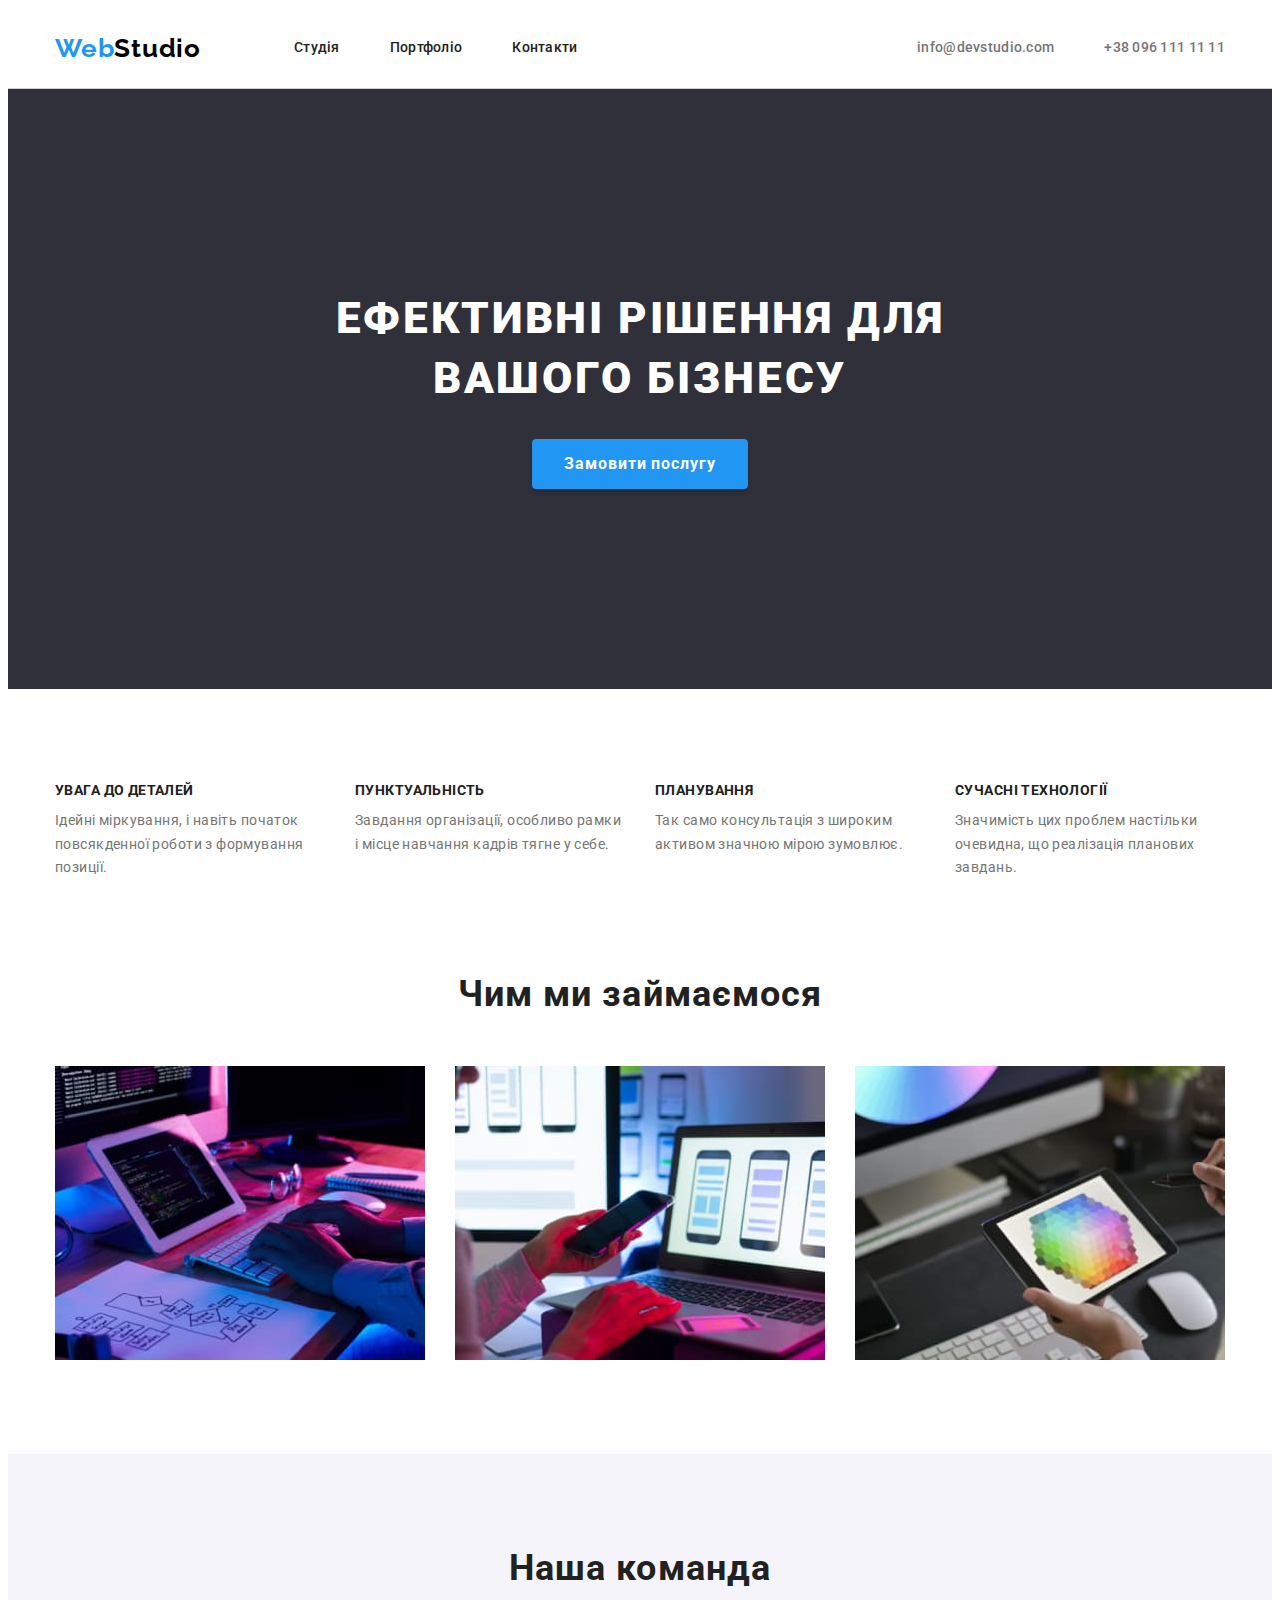
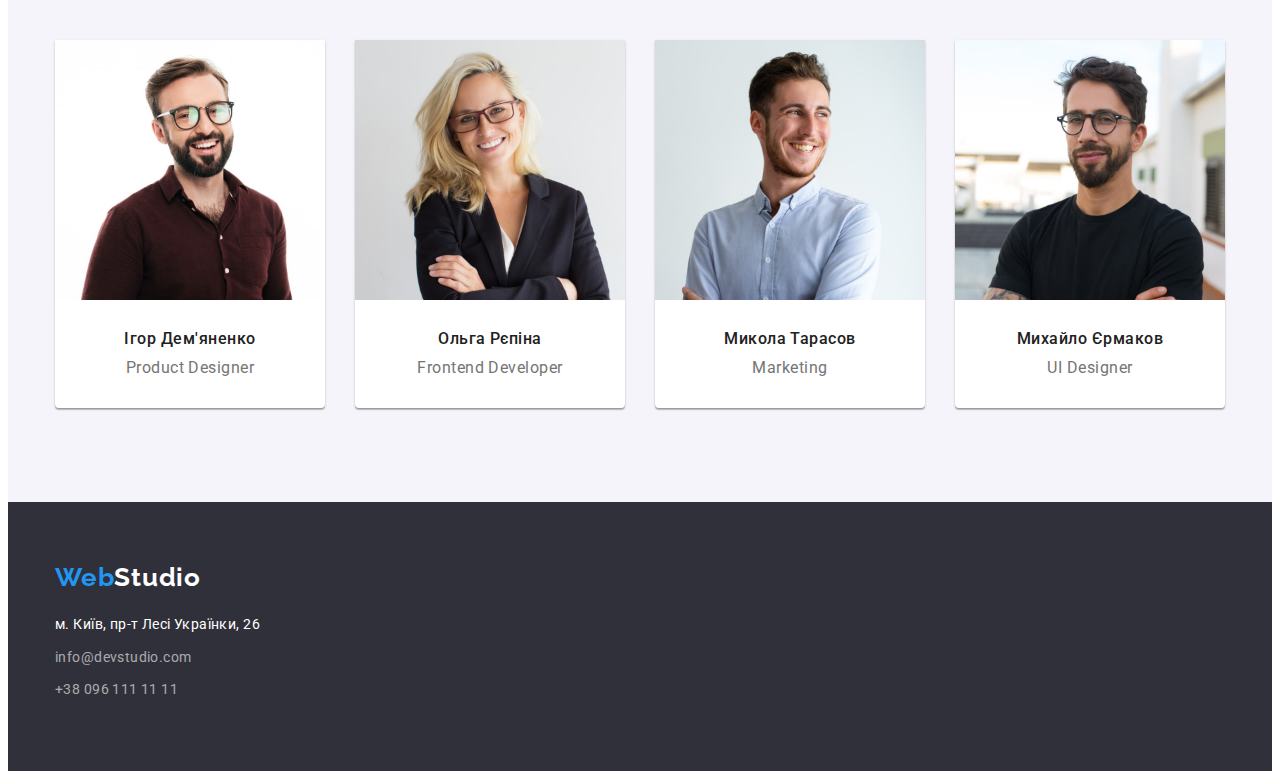
==== index.html @ 45169664 "start" ====
<!DOCTYPE html>
<html lang="uk">
  <head>
    <meta charset="UTF-8" />
    <meta name="description" content="Web-розробка для вашего бізнесу" />
    <link rel="preconnect" href="https://fonts.googleapis.com" />
    <link rel="preconnect" href="https://fonts.gstatic.com" crossorigin />
    <link href="https://fonts.googleapis.com/css2?family=Raleway:wght@700&family=Roboto:wght@400;500;700;900&display=swap" rel="stylesheet" />
    <link
      rel="stylesheet"
      href="https://cdnjs.cloudflare.com/ajax/libs/modern-normalize/1.1.0/modern-normalize.min.css"
      integrity="sha512-wpPYUAdjBVSE4KJnH1VR1HeZfpl1ub8YT/NKx4PuQ5NmX2tKuGu6U/JRp5y+Y8XG2tV+wKQpNHVUX03MfMFn9Q=="
      crossorigin="anonymous"
      referrerpolicy="no-referrer"
    />

    <link href="css/styles.css" rel="stylesheet" />
    <title>WebStudio</title>
  </head>
  <body>
    <header class="profile">
      <div class="container header">
        <nav class="nav-box">
          <a class="logo" href="./index.html"> Web<span class="remark">Studio</span> </a>
          <ul class="list-head list">
            <li class="li-nav-head"><a class="link nav-head" href="./index.html">Студія</a></li>
            <li class="li-nav-head"><a class="link nav-head" href="./portfolio.html">Портфоліо</a></li>
            <li class="li-nav-head"><a class="link nav-head" href="#">Контакти</a></li>
          </ul>
        </nav>
        <ul class="list-contact list">
          <li class="li-nav-contact"><a class="link contacts" href="mailto:info@devstudio.com">info@devstudio.com</a></li>
          <li class="li-nav-contact"><a class="link contacts" href="tel:+380961111111"> +38 096 111 11 11 </a></li>
        </ul>
      </div>
    </header>

    <main>
      <section class="hero">
        <div class="container">
          <h1 class="slogan">Ефективні рішення для вашого бізнесу</h1>
          <button class="button" type="button">Замовити послугу</button>
        </div>
      </section>

      <section class="section-main">
        <div class="container">
          <h2 class="visually-hidden">Наші переваги</h2>
          <ul class="list flex-container">
            <li class="description-box">
              <h3 class="chapter">увага до деталей</h3>
              <p class="description">Ідейні міркування, і навіть початок повсякденної роботи з формування позиції.</p>
            </li>
            <li class="description-box">
              <h3 class="chapter">пунктуальність</h3>
              <p class="description">Завдання організації, особливо рамки і місце навчання кадрів тягне у себе.</p>
            </li>
            <li class="description-box">
              <h3 class="chapter">планування</h3>
              <p class="description">Так само консультація з широким активом значною мірою зумовлює.</p>
            </li>
            <li class="description-box">
              <h3 class="chapter">сучасні технології</h3>
              <p class="description">Значимість цих проблем настільки очевидна, що реалізація планових завдань.</p>
            </li>
          </ul>
        </div>
      </section>
      <section class="section">
        <div class="container">
          <h2 class="work">Чим ми займаємося</h2>
          <ul class="list flex-container">
            <li>
              <img class="picture" src="./images/ruki-za-compom.jpg" alt="ПК" width="370" />
            </li>
            <li>
              <img class="picture" src="./images/tri-iphona.jpg" alt="Макет" width="370" />
            </li>
            <li>
              <img class="picture" src="./images/palitra.jpg" alt="Палітра" width="370" />
            </li>
          </ul>
        </div>
      </section>

      <section class="team">
        <div class="container">
          <h2 class="work">Наша команда</h2>
          <ul class="list flex-container">
            <li class="portrait">
              <img src="./images/ihor.jpg" alt="Ігор Дем'яненко" width="270" height="260" class="igor" />
              <div class="portrait-box">
                <h3 class="names">Ігор Дем'яненко</h3>
                <p class="job">Product Designer</p>
              </div>
            </li>

            <li class="portrait">
              <img src="./images/olha.jpg" alt="Ольга Рєпіна" width="270" height="260" class="olya" />
              <div class="portrait-box">
                <h3 class="names">Ольга Рєпіна</h3>
                <p class="job">Frontend Developer</p>
              </div>
            </li>

            <li class="portrait">
              <img src="./images/kolya.jpg" alt="Микола Тарасов" width="270" height="260" class="kolya" />
              <div class="portrait-box">
                <h3 class="names">Микола Тарасов</h3>
                <p class="job">Marketing</p>
              </div>
            </li>

            <li class="portrait">
              <img src="./images/miha.jpg" alt="Михайло Єрмаков" width="270" height="260" class="misha" />
              <div class="portrait-box">
                <h3 class="names">Михайло Єрмаков</h3>
                <p class="job">UI Designer</p>
              </div>
            </li>
          </ul>
        </div>
      </section>
    </main>

    <footer class="underground">
      <div class="container">
        <a href="./index.html" class="logo">Web<span class="remark-footer">Studio</span></a>
        <address>
          <ul class="list footer-box">
            <li class="footer-address">
              <a class="map" href="https://goo.gl/maps/CPtrU1FHBa2aNyZL9" target="_blank" rel="noopener noreferrer nofollow">м. Київ, пр-т Лесі Українки, 26</a>
            </li>
            <li class="footer-address"><a class="contacts-footer" href="mailto:info@devstudio.com">info@devstudio.com</a></li>
            <li class="footer-address"><a class="contacts-footer" href="tel:+380961111111"> +38 096 111 11 11 </a></li>
          </ul>
        </address>
      </div>
    </footer>
  </body>
</html>
---- css/styles.css ----
body {
    font-family: 'Roboto', sans-serif;
}

*,
*::before,
*::after {
    box-sizing: border-box;
}

:root {
    --logo-color: #2196F3;
    --logo-color-header: #000000;
    --logo-color-footer: #FFFFFF;
    --link-color: #212121;
    --contacts-color: #757575;
    --background-tablo-color: #2F303A;
    --background-team-color: #F5F4FA;
    --border-container-color: #EEEEEE;
    --contacts-footer-color: rgba(255, 255, 255, 0.6);
    --box-shadow-button: rgba(0, 0, 0, 0.15);
    --portrait-shd-one: rgba(0, 0, 0, 0.12);
    --portrait-shd-two: rgba(0, 0, 0, 0.14);
    --portrait-shd-three: rgba(0, 0, 0, 0.2);
    --btn-shd-one: rgba(0, 0, 0, 0.1);
    --btn-shd-two: rgba(0, 0, 0, 0.08);

}

p,
h1,
h2,
h3,
h4,
h5,
h6 {
    margin: 0;
}

ul,
ol {
    margin: 0;
    padding-left: 0;
}

.visually-hidden {
    position: absolute;
    white-space: nowrap;
    width: 1px;
    height: 1px;
    overflow: hidden;
    border: 0;
    padding: 0;
    clip: rect(0 0 0 0);
    clip-path: inset(50%);
    margin: -1px;
}

.list-head,
.list-contact {
    font-weight: 500;
    font-size: 14px;
    line-height: 1.14;
    letter-spacing: 0.02em;
}

.list-contact {
    display: flex;
    align-items: center;
    margin-left: auto;
}

.li-nav-contact:not(:last-child) {
    margin-right: 50px;
}

.link {
    font-family: 'Roboto', sans-serif;
    text-decoration: none;
    color: var(--link-color);
    padding: 32px 0;
    display: block;
}

.link:hover,
.link:focus {
    font-family: 'Roboto', sans-serif;
    font-weight: 500;
    font-size: 14px;
    line-height: 1.14;
    letter-spacing: 0.02em;
    color: var(--logo-color);
}

.list {
    list-style: none;
    padding: 0;
}

.list-head {
    display: flex;
    margin-left: 93px;

}

.li-nav-head {
    margin-right: 50px;
}

.li-nav-head:last-child {
    margin-right: 0;
}

.container {

    width: 1200px;
    margin: 0 auto;
    padding-left: 15px;
    padding-right: 15px;

}

.header {
    display: flex;
}

.profile {
    background-color: var(--logo-color-footer);
    border-bottom: 1px solid #cecece
}

.nav-box {
    display: flex;
    align-items: center;
}

.nav-head {
    display: block;
    padding-top: 32px;
    padding-bottom: 32px;
    color: var(--link-color);
}

.logo {
    font-family: 'Raleway', sans-serif;
    font-weight: 700;
    font-size: 26px;
    line-height: 1.19;
    letter-spacing: 0.03em;
    color: var(--logo-color);
    cursor: pointer;
    text-decoration: none;
}

.remark {
    color: var(--logo-color-header);
}

.remark-footer {
    color: var(--logo-color-footer);
    display: inline-block;
    margin-bottom: 20px;
}





.contacts {
    font-weight: 500;
    font-size: 14px;
    line-height: 1.14;
    letter-spacing: 0.02em;
    color: var(--contacts-color);
    text-decoration: none;
    display: block;
    padding: 32px 0;


}

.contacts:hover,
.contacts:focus {
    color: var(--logo-color);
}

.hero {
    text-align: center;
    padding: 200px 0;
    color: var(--logo-color-footer);
    background: var(--background-tablo-color);
}

.slogan {
    font-weight: 900;
    font-size: 44px;
    line-height: 1.36;
    letter-spacing: 0.06em;
    text-transform: uppercase;
    color: var(--logo-color-footer);
    width: 696px;
    margin: 0 auto 30px auto;
}

.button {
    font-family: 'Roboto',
        sans-serif;
    background: var(--logo-color);
    box-shadow: 0px 4px 4px var(--box-shadow-button);
    border-radius: 4px;
    border: 0;
    cursor: pointer;
    font-weight: 700;
    font-size: 16px;
    line-height: 1.875;
    letter-spacing: 0.06em;
    width: 216px;
    display: inline-block;
    padding-bottom: 10px;
    padding-top: 10px;
    color: var(--logo-color-footer);
}

.button:hover,
.button:focus {
    background: var(--logo-color);
    box-shadow: 0px 4px 4px var(--box-shadow-button);
    border-radius: 4px;
    border: 0;
    cursor: pointer;
}

.description-box {
    width: 270px;
}

.chapter {
    font-weight: 700;
    line-height: 1.14;
    font-size: 14px;
    letter-spacing: 0.03em;
    text-transform: uppercase;
    color: var(--link-color);
    margin-top: 0;
    margin-bottom: 10px;
}

.description {

    line-height: 1.71;
    font-size: 14px;
    letter-spacing: 0.03em;
    color: var(--contacts-color);
    min-width: 270px;
    margin-top: 0;
    margin-bottom: 0;
}

.work {
    font-weight: 700;
    font-size: 36px;
    line-height: 1.16;
    text-align: center;
    letter-spacing: 0.03em;
    margin-bottom: 50px;
    color: var(--link-color);
    margin-top: 0;
}

.team {
    background: var(--background-team-color);
    padding-top: 94px;
    padding-bottom: 94px;
}


.worker {
    font-weight: 700;
    font-size: 36px;
    line-height: 1.16;
    text-align: center;
    letter-spacing: 0.03em;
    color: var(--link-color);
    margin: 94px 0 50px;
}

.portrait {
    background: var(--logo-color-footer);
    box-shadow: 0px 1px 3px var(--portrait-shd-one),
        0px 1px 1px var(--portrait-shd-two),
        0px 2px 1px var(--portrait-shd-three);
    border-radius: 0px 0px 4px 4px;
}

.portrait-box {
    padding: 30px 0;
}

.flex-container {
    display: flex;
    justify-content: space-between;
}

.names {

    font-weight: 500;
    font-size: 16px;
    line-height: 1.18;
    text-align: center;
    letter-spacing: 0.03em;
    color: var(--link-color);
    margin-bottom: 10px;
    margin-top: 0;
}

.job {
    font-size: 16px;
    line-height: 1.18;
    text-align: center;
    letter-spacing: 0.03em;
    color: var(--contacts-color);
    margin-top: 0;
    margin-bottom: 0;
}

.underground {
    background: var(--background-tablo-color);
    padding-top: 60px;
    padding-bottom: 60px;
}

.footer-address {
    margin-bottom: 9px;
}

.footer-address:last-child {
    margin-bottom: 0;
}

.btn-list:not(:last-child) {
    margin-right: 8px;
}

.map {
    font-style: normal;
    font-family: 'Roboto', sans-serif;
    font-size: 14px;
    line-height: 1.71;
    letter-spacing: 0.03em;
    color: var(--logo-color-footer);
    text-decoration: none;
}

.contacts-footer {
    font-style: normal;
    font-family: 'Roboto', sans-serif;
    font-size: 14px;
    line-height: 1.71;
    letter-spacing: 0.03em;
    color: var(--contacts-footer-color);
    text-decoration: none;
    margin-bottom: 9px;
    display: block;
}

.section-main {
    padding-top: 94px;
}

.section {
    padding-top: 94px;
    padding-bottom: 94px;
}

.list-one {
    display: flex;
    justify-content: center;
    margin-bottom: 50px;
}

.list-two {
    display: flex;
    justify-content: space-between;
    flex-wrap: wrap;
}

.btn {
    font-family: 'Roboto', sans-serif;
    background: var(--background-team-color);
    border-radius: 4px;
    border: 0;
    cursor: pointer;
    font-weight: 500;
    font-size: 16px;
    line-height: 1.625;
    text-align: center;
    letter-spacing: 0.03em;
    color: var(--link-color);
    display: block;
    padding: 6px 22px;
}

.btn:hover,
.btn:focus {
    background: var(--logo-color);
    border-radius: 4px;
    box-shadow: 0px 3px 1px var(--btn-shd-one),
        0px 1px 2px var(--btn-shd-two),
        0px 2px 2px var(--portrait-shd-one);
    font-weight: 500;
    font-size: 16px;
    line-height: 1.625;
    text-align: center;
    letter-spacing: 0.03em;
    color: var(--logo-color-footer);
}

.name {
    font-family: 'Roboto',
        sans-serif;
    font-weight: 700;
    font-size: 18px;
    line-height: 2;
    letter-spacing: 0.06em;
    color: var(--link-color);
}

.type {
    font-family: 'Roboto',
        sans-serif;
    font-size: 16px;
    line-height: 1.875;
    letter-spacing: 0.03em;
    color: var(--contacts-color);
}

.img-box {
    padding: 20px 24px;
    border-bottom: 1px solid var(--borderCardPortfolio);
    border-left: 1px solid var(--borderCardPortfolio);
    border-right: 1px solid var(--borderCardPortfolio);
}

.container-li {
    background: var(--logo-color-footer);
    width: 370px;
}

.container-li:not(:nth-last-child(-n+3)) {
    margin-bottom: 30px;
}

img {
    display: block;
    max-width: 100%;
    height: auto;
}
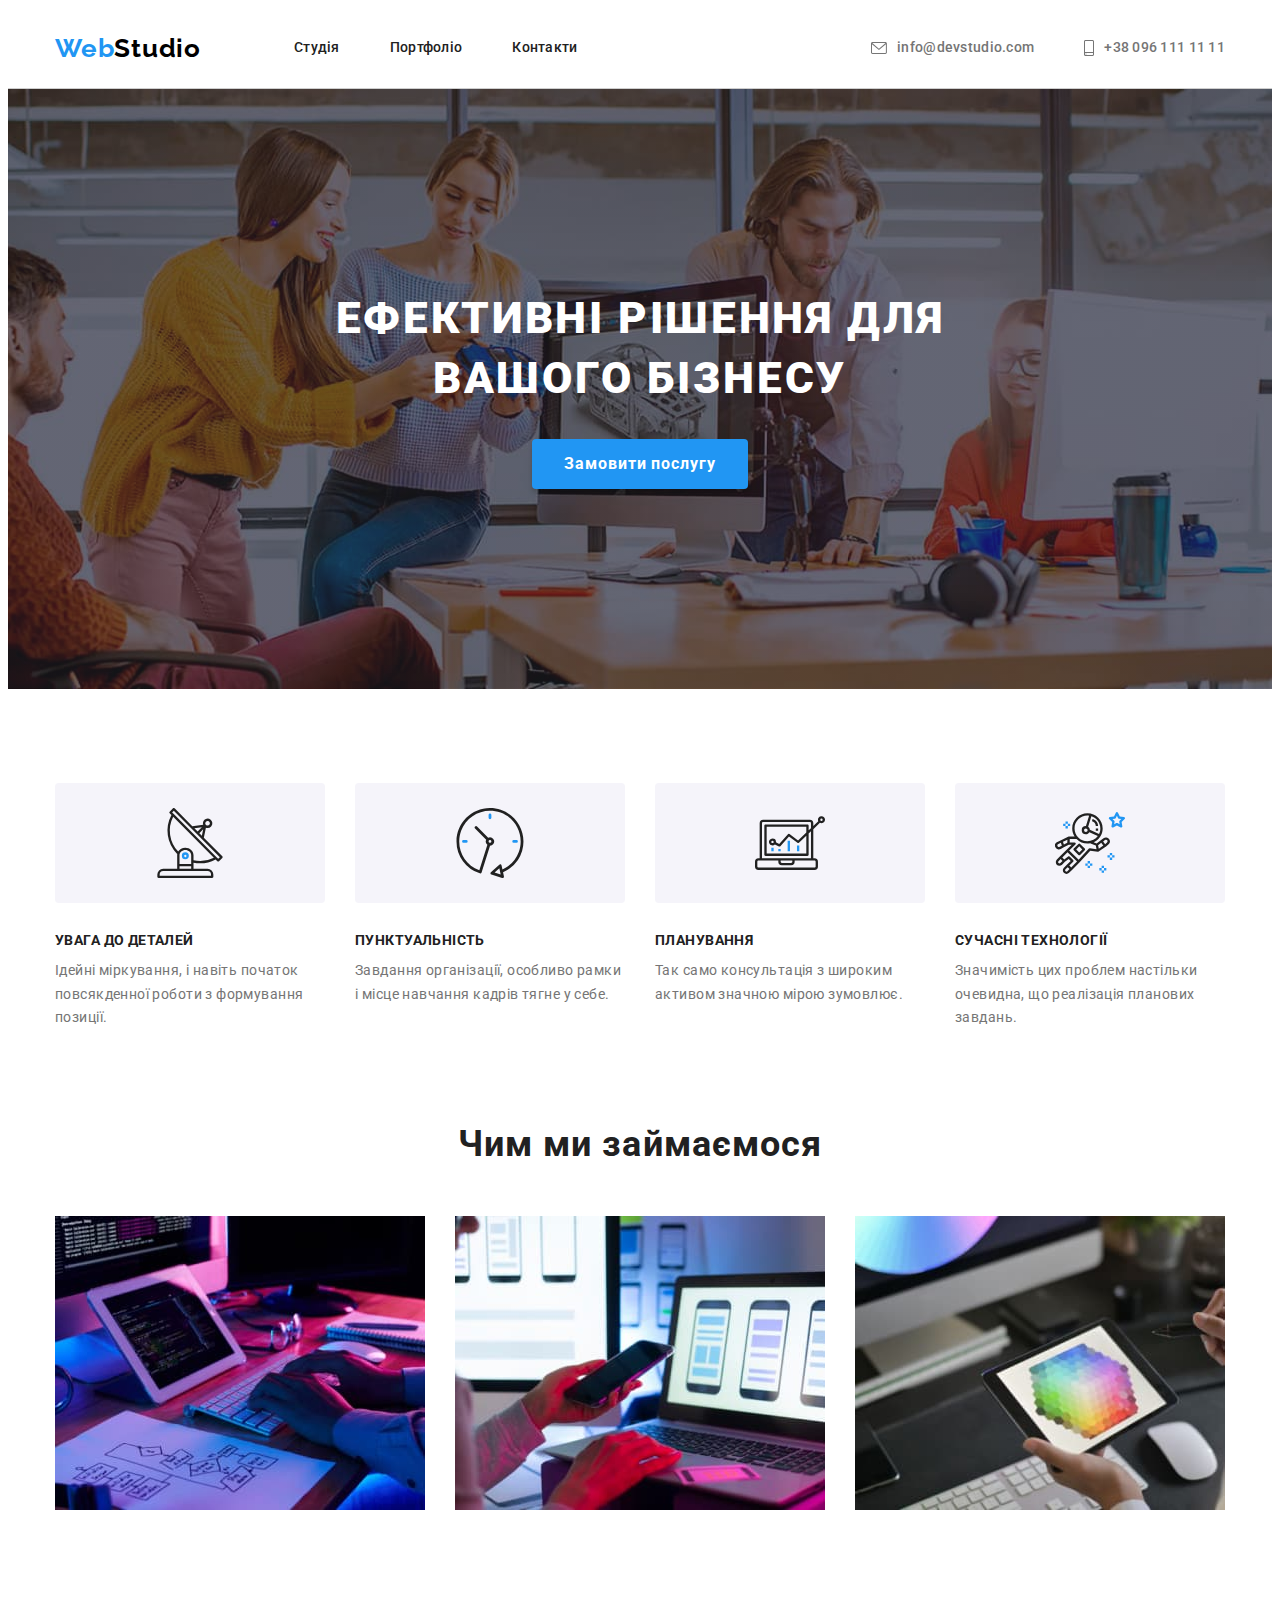
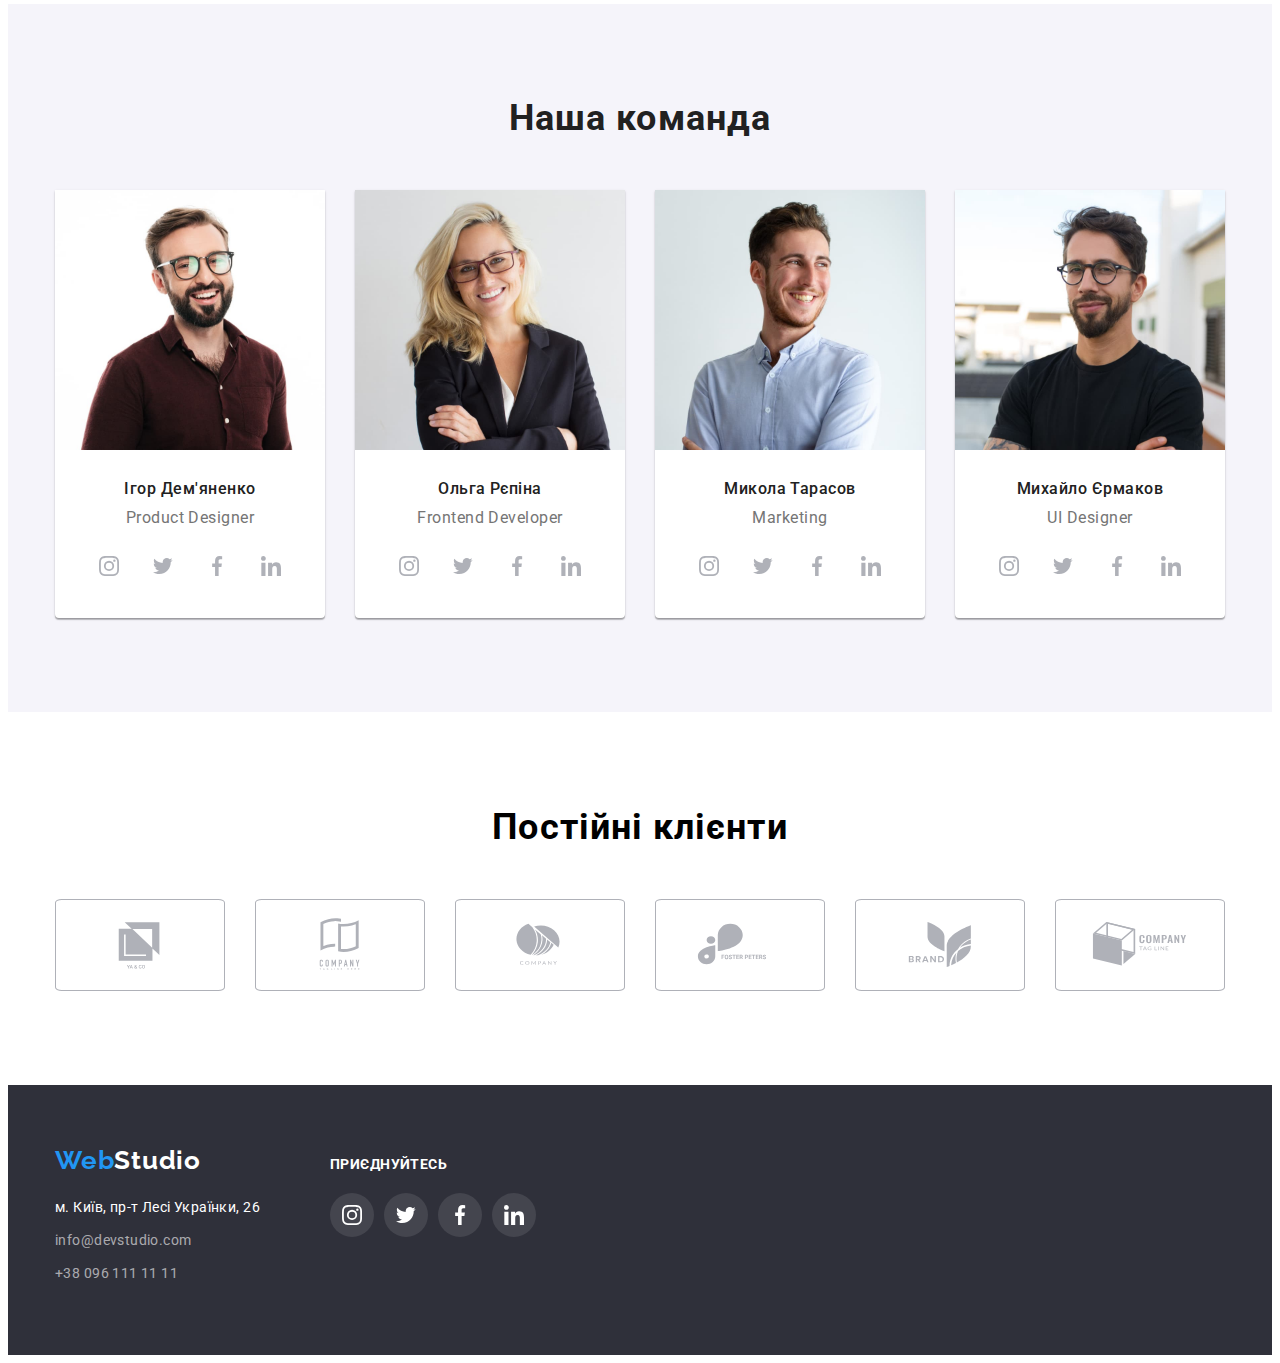
==== commit 8236ffae: "Fix#1" ====
--- a/index.html
+++ b/index.html
@@ -29,14 +29,27 @@
           </ul>
         </nav>
         <ul class="list-contact list">
-          <li class="li-nav-contact"><a class="link contacts" href="mailto:info@devstudio.com">info@devstudio.com</a></li>
-          <li class="li-nav-contact"><a class="link contacts" href="tel:+380961111111"> +38 096 111 11 11 </a></li>
+          <li class="li-nav-contact">
+            <a class="link contacts" href="mailto:info@devstudio.com"
+              ><svg class="contact-icon" width="16" height="12">
+                <use href="./images/icons.svg#icon-envelope"></use></svg
+              >info@devstudio.com</a
+            >
+          </li>
+          <li class="li-nav-contact">
+            <a class="link contacts" href="tel:+380961111111"
+              ><svg class="contact-icon" width="10" height="16">
+                <use href="./images/icons.svg#icon-smartphone"></use>
+              </svg>
+              +38 096 111 11 11
+            </a>
+          </li>
         </ul>
       </div>
     </header>
 
     <main>
-      <section class="hero">
+      <section class="hero bg-hero">
         <div class="container">
           <h1 class="slogan">Ефективні рішення для вашого бізнесу</h1>
           <button class="button" type="button">Замовити послугу</button>
@@ -47,19 +60,19 @@
         <div class="container">
           <h2 class="visually-hidden">Наші переваги</h2>
           <ul class="list flex-container">
-            <li class="description-box">
+            <li class="description-box icon-antenna-1">
               <h3 class="chapter">увага до деталей</h3>
               <p class="description">Ідейні міркування, і навіть початок повсякденної роботи з формування позиції.</p>
             </li>
-            <li class="description-box">
+            <li class="description-box icon-clock-1">
               <h3 class="chapter">пунктуальність</h3>
               <p class="description">Завдання організації, особливо рамки і місце навчання кадрів тягне у себе.</p>
             </li>
-            <li class="description-box">
+            <li class="description-box icon-diagram-1">
               <h3 class="chapter">планування</h3>
               <p class="description">Так само консультація з широким активом значною мірою зумовлює.</p>
             </li>
-            <li class="description-box">
+            <li class="description-box icon-astronaut-1">
               <h3 class="chapter">сучасні технології</h3>
               <p class="description">Значимість цих проблем настільки очевидна, що реалізація планових завдань.</p>
             </li>
@@ -92,6 +105,36 @@
               <div class="portrait-box">
                 <h3 class="names">Ігор Дем'яненко</h3>
                 <p class="job">Product Designer</p>
+                <ul class="social-list">
+                  <li>
+                    <a href="" class="media-link">
+                      <svg class="media-icon" width="20px" height="20">
+                        <use href="./images/icons.svg#icon-instagram"></use>
+                      </svg>
+                    </a>
+                  </li>
+                  <li>
+                    <a href="" class="media-link">
+                      <svg class="media-icon" width="20px" height="20">
+                        <use href="./images/icons.svg#icon-twitter"></use>
+                      </svg>
+                    </a>
+                  </li>
+                  <li>
+                    <a href="" class="media-link">
+                      <svg class="media-icon" width="20px" height="20">
+                        <use href="./images/icons.svg#icon-facebook"></use>
+                      </svg>
+                    </a>
+                  </li>
+                  <li>
+                    <a href="" class="media-link">
+                      <svg class="media-icon" width="20px" height="20">
+                        <use href="./images/icons.svg#icon-linkedin"></use>
+                      </svg>
+                    </a>
+                  </li>
+                </ul>
               </div>
             </li>
 
@@ -100,6 +143,36 @@
               <div class="portrait-box">
                 <h3 class="names">Ольга Рєпіна</h3>
                 <p class="job">Frontend Developer</p>
+                <ul class="social-list">
+                  <li>
+                    <a href="" class="media-link">
+                      <svg class="media-icon" width="20px" height="20">
+                        <use href="./images/icons.svg#icon-instagram"></use>
+                      </svg>
+                    </a>
+                  </li>
+                  <li>
+                    <a href="" class="media-link">
+                      <svg class="media-icon" width="20px" height="20">
+                        <use href="./images/icons.svg#icon-twitter"></use>
+                      </svg>
+                    </a>
+                  </li>
+                  <li>
+                    <a href="" class="media-link">
+                      <svg class="media-icon" width="20px" height="20">
+                        <use href="./images/icons.svg#icon-facebook"></use>
+                      </svg>
+                    </a>
+                  </li>
+                  <li>
+                    <a href="" class="media-link">
+                      <svg class="media-icon" width="20px" height="20">
+                        <use href="./images/icons.svg#icon-linkedin"></use>
+                      </svg>
+                    </a>
+                  </li>
+                </ul>
               </div>
             </li>
 
@@ -108,6 +181,36 @@
               <div class="portrait-box">
                 <h3 class="names">Микола Тарасов</h3>
                 <p class="job">Marketing</p>
+                <ul class="social-list">
+                  <li>
+                    <a href="" class="media-link">
+                      <svg class="media-icon" width="20px" height="20">
+                        <use href="./images/icons.svg#icon-instagram"></use>
+                      </svg>
+                    </a>
+                  </li>
+                  <li>
+                    <a href="" class="media-link">
+                      <svg class="media-icon" width="20px" height="20">
+                        <use href="./images/icons.svg#icon-twitter"></use>
+                      </svg>
+                    </a>
+                  </li>
+                  <li>
+                    <a href="" class="media-link">
+                      <svg class="media-icon" width="20px" height="20">
+                        <use href="./images/icons.svg#icon-facebook"></use>
+                      </svg>
+                    </a>
+                  </li>
+                  <li>
+                    <a href="" class="media-link">
+                      <svg class="media-icon" width="20px" height="20">
+                        <use href="./images/icons.svg#icon-linkedin"></use>
+                      </svg>
+                    </a>
+                  </li>
+                </ul>
               </div>
             </li>
 
@@ -116,25 +219,140 @@
               <div class="portrait-box">
                 <h3 class="names">Михайло Єрмаков</h3>
                 <p class="job">UI Designer</p>
+                <ul class="social-list">
+                  <li>
+                    <a href="" class="media-link">
+                      <svg class="media-icon" width="20px" height="20">
+                        <use href="./images/icons.svg#icon-instagram"></use>
+                      </svg>
+                    </a>
+                  </li>
+                  <li>
+                    <a href="" class="media-link">
+                      <svg class="media-icon" width="20px" height="20">
+                        <use href="./images/icons.svg#icon-twitter"></use>
+                      </svg>
+                    </a>
+                  </li>
+                  <li>
+                    <a href="" class="media-link">
+                      <svg class="media-icon" width="20px" height="20">
+                        <use href="./images/icons.svg#icon-facebook"></use>
+                      </svg>
+                    </a>
+                  </li>
+                  <li>
+                    <a href="" class="media-link">
+                      <svg class="media-icon" width="20px" height="20">
+                        <use href="./images/icons.svg#icon-linkedin"></use>
+                      </svg>
+                    </a>
+                  </li>
+                </ul>
               </div>
             </li>
           </ul>
         </div>
       </section>
+
+      <section class="section clients">
+        <div class="container">
+          <h2>Постійні клієнти</h2>
+          <ul class="client-list">
+            <li class="client-item">
+              <a href="" class="client-link">
+                <svg class="client-icon" width="106" height="60">
+                  <use href="./images/icons.svg#icon-Logo"></use>
+                </svg>
+              </a>
+            </li>
+            <li class="client-item">
+              <a href="" class="client-link">
+                <svg class="client-icon" width="106" height="60">
+                  <use href="./images/icons.svg#icon-Logo2"></use>
+                </svg>
+              </a>
+            </li>
+            <li class="client-item">
+              <a href="" class="client-link">
+                <svg class="client-icon" width="106" height="60">
+                  <use href="./images/icons.svg#icon-Logo3"></use>
+                </svg>
+              </a>
+            </li>
+            <li class="client-item">
+              <a href="" class="client-link">
+                <svg class="client-icon" width="106" height="60">
+                  <use href="./images/icons.svg#icon-Logo4"></use>
+                </svg>
+              </a>
+            </li>
+            <li class="client-item">
+              <a href="" class="client-link">
+                <svg class="client-icon" width="106" height="60">
+                  <use href="./images/icons.svg#icon-Logo5"></use>
+                </svg>
+              </a>
+            </li>
+            <li class="client-item">
+              <a href="" class="client-link">
+                <svg class="client-icon" width="106" height="60">
+                  <use href="./images/icons.svg#icon-Logo6"></use>
+                </svg>
+              </a>
+            </li>
+          </ul>
+        </div>
+      </section>
     </main>
 
     <footer class="underground">
-      <div class="container">
-        <a href="./index.html" class="logo">Web<span class="remark-footer">Studio</span></a>
-        <address>
-          <ul class="list footer-box">
-            <li class="footer-address">
-              <a class="map" href="https://goo.gl/maps/CPtrU1FHBa2aNyZL9" target="_blank" rel="noopener noreferrer nofollow">м. Київ, пр-т Лесі Українки, 26</a>
-            </li>
-            <li class="footer-address"><a class="contacts-footer" href="mailto:info@devstudio.com">info@devstudio.com</a></li>
-            <li class="footer-address"><a class="contacts-footer" href="tel:+380961111111"> +38 096 111 11 11 </a></li>
-          </ul>
-        </address>
+      <div class="container aside">
+        <div>
+          <a href="./index.html" class="logo">Web<span class="remark-footer">Studio</span></a>
+          <address>
+            <ul class="list footer-box">
+              <li class="footer-address">
+                <a class="map" href="https://goo.gl/maps/CPtrU1FHBa2aNyZL9" target="_blank" rel="noopener noreferrer nofollow">м. Київ, пр-т Лесі Українки, 26</a>
+              </li>
+              <li class="footer-address"><a class="contacts-footer" href="mailto:info@devstudio.com">info@devstudio.com</a></li>
+              <li class="footer-address"><a class="contacts-footer" href="tel:+380961111111"> +38 096 111 11 11 </a></li>
+            </ul>
+          </address>
+        </div>
+        <div class="social-media">
+          <p>Приєднуйтесь</p>
+          <ul class="media-list">
+            <li>
+              <a href="" class="media-link">
+                <svg class="footer-icon" width="20px" height="20">
+                  <use href="./images/icons.svg#icon-instagram"></use>
+                </svg>
+              </a>
+            </li>
+            <li>
+              <a href="" class="media-link">
+                <svg class="footer-icon" width="20px" height="20">
+                  <use href="./images/icons.svg#icon-twitter"></use>
+                </svg>
+              </a>
+            </li>
+            <li>
+              <a href="" class="media-link">
+                <svg class="footer-icon" width="20px" height="20">
+                  <use href="./images/icons.svg#icon-facebook"></use>
+                </svg>
+              </a>
+            </li>
+            <li>
+              <a href="" class="media-link">
+                <svg class="footer-icon" width="20px" height="20">
+                  <use href="./images/icons.svg#icon-linkedin"></use>
+                </svg>
+              </a>
+            </li>
+          </ul>
+        </div>
       </div>
     </footer>
   </body>
--- a/css/styles.css
+++ b/css/styles.css
@@ -24,7 +24,7 @@
     --portrait-shd-three: rgba(0, 0, 0, 0.2);
     --btn-shd-one: rgba(0, 0, 0, 0.1);
     --btn-shd-two: rgba(0, 0, 0, 0.08);
-
+    --icon-color: #AFB1B8;
 }
 
 p,
@@ -39,8 +39,14 @@
 
 ul,
 ol {
+    list-style: none;
     margin: 0;
     padding-left: 0;
+}
+
+a {
+    text-decoration: none;
+    color: inherit;
 }
 
 .visually-hidden {
@@ -70,6 +76,12 @@
     margin-left: auto;
 }
 
+
+.contact-icon {
+    fill: var(--contacts-color);
+    margin-right: 10px;
+}
+
 .li-nav-contact:not(:last-child) {
     margin-right: 50px;
 }
@@ -173,8 +185,9 @@
     letter-spacing: 0.02em;
     color: var(--contacts-color);
     text-decoration: none;
-    display: block;
+    display: inline-flex;
     padding: 32px 0;
+    align-items: center;
 
 
 }
@@ -184,11 +197,31 @@
     color: var(--logo-color);
 }
 
+.contacts:hover svg {
+    fill: var(--logo-color);
+}
+
+.contacts:focus svg {
+    fill: var(--logo-color);
+}
+
 .hero {
     text-align: center;
     padding: 200px 0;
     color: var(--logo-color-footer);
     background: var(--background-tablo-color);
+    max-width: 1600px;
+    display: block;
+    margin: auto;
+}
+
+.bg-hero {
+    background-image: linear-gradient(to right,
+            rgba(47, 48, 58, 0.4),
+            rgba(47, 48, 58, 0.4)),
+        url(../images/hero.jpg);
+    background-repeat: no-repeat;
+    background-position: center;
 }
 
 .slogan {
@@ -232,9 +265,38 @@
 
 .description-box {
     width: 270px;
-}
-
-.chapter {
+
+}
+
+.description-box::before {
+    content: '';
+    display: block;
+    margin-bottom: 30px;
+    height: 120px;
+    border-radius: 4px;
+
+    background-repeat: no-repeat;
+    background-color: var(--background-team-color);
+    background-position: center;
+}
+
+.description-box.icon-antenna-1::before {
+    background-image: url(../images/1_antenna.svg);
+}
+
+.description-box.icon-clock-1::before {
+    background-image: url(../images/2_clock.svg);
+}
+
+.description-box.icon-diagram-1::before {
+    background-image: url(../images/3_diagram.svg);
+}
+
+.description-box.icon-astronaut-1::before {
+    background-image: url(../images/4_astronaut.svg);
+}
+
+.description-box .chapter {
     font-weight: 700;
     line-height: 1.14;
     font-size: 14px;
@@ -292,13 +354,30 @@
     border-radius: 0px 0px 4px 4px;
 }
 
+.portrait h3 {
+    margin-bottom: 10px;
+}
+
+.portrait p {
+    margin-bottom: 16px;
+}
+
 .portrait-box {
-    padding: 30px 0;
+    padding: 30px 32px;
+    justify-content: center;
 }
 
 .flex-container {
     display: flex;
     justify-content: space-between;
+}
+
+.social-list {
+    display: flex;
+}
+
+.social-list li+li {
+    margin-left: 10px;
 }
 
 .names {
@@ -321,6 +400,58 @@
     color: var(--contacts-color);
     margin-top: 0;
     margin-bottom: 0;
+}
+
+/*section clients*/
+
+.client-list {
+    display: flex;
+    justify-content: center;
+}
+
+.clients h2 {
+    text-align: center;
+    font-weight: bold;
+    font-size: 36px;
+    line-height: 1.2;
+    text-align: center;
+    letter-spacing: 0.03em;
+    margin-bottom: 50px;
+}
+
+.client-link {
+    display: flex;
+    justify-content: center;
+    align-items: center;
+    width: 170px;
+    height: 92px;
+    border-radius: 4%;
+    border: 1px solid var(--icon-color);
+    background: rgba(255, 255, 255, 0.1);
+}
+
+.client-link:hover,
+.client-link:focus {
+    border-color: var(--logo-color);
+}
+
+.client-link:hover svg,
+.client-link:focus svg {
+    fill: var(--logo-color);
+}
+
+.client-list li+li {
+    margin-left: 30px;
+}
+
+.client-icon {
+    fill: var(--icon-color);
+}
+
+/* end section clients */
+.aside {
+    display: flex;
+    align-items: baseline;
 }
 
 .underground {
@@ -362,6 +493,61 @@
     margin-bottom: 9px;
     display: block;
 }
+
+/* social links*/
+
+
+.social-media {
+    margin-left: 70px;
+}
+
+.social-media p {
+    font-weight: bold;
+    font-size: 14px;
+    line-height: 1.2;
+    letter-spacing: 0.03em;
+    text-transform: uppercase;
+    margin-bottom: 20px;
+    color: var(--logo-color-footer);
+}
+
+.media-list {
+    display: flex;
+}
+
+.media-list li+li {
+    margin-left: 10px;
+}
+
+.media-icon {
+    fill: var(--icon-color);
+}
+
+.footer-icon {
+    fill: var(--logo-color-footer);
+}
+
+.media-link {
+    display: inline-flex;
+    justify-content: center;
+    align-items: center;
+    width: 44px;
+    height: 44px;
+    border-radius: 50%;
+    background: rgba(255, 255, 255, 0.1);
+}
+
+.media-link:hover,
+.media-link:focus {
+    background-color: var(--logo-color);
+}
+
+.media-link:hover svg,
+.media-link:focus svg {
+    fill: var(--logo-color-footer);
+}
+
+/* end social links*/
 
 .section-main {
     padding-top: 94px;
